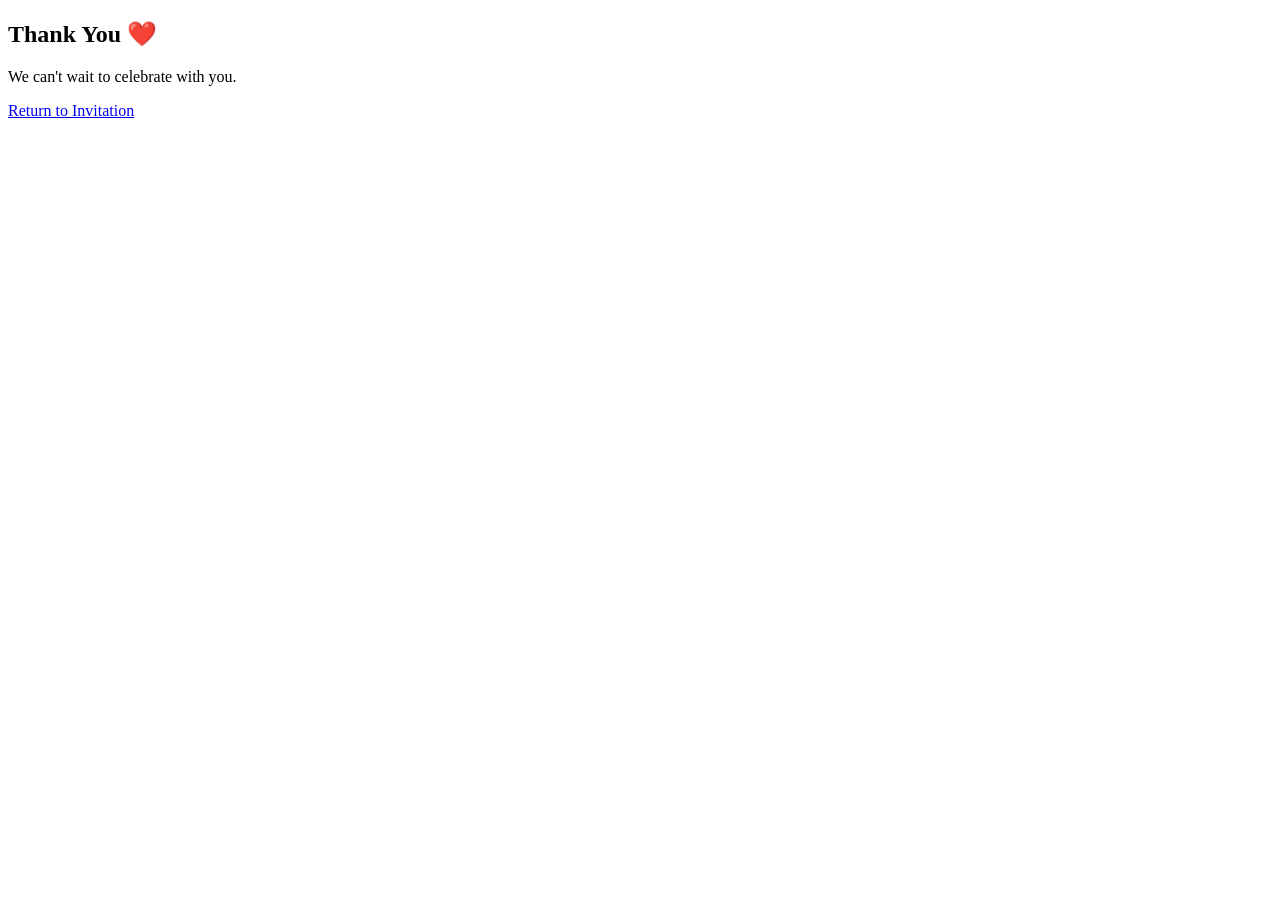
==== success/index.html @ 81eb7aa1 "Form update" ====
<!DOCTYPE html>

<html>

<head>

<meta charset="UTF-8">

<title>Thank You</title>

<link rel="stylesheet" href="assets/css/style.css">

</head>

<body>

<header>

<h2>Thank You ❤️</h2>

<p class="date">

We can't wait to celebrate with you.

</p>

<a href="index.html">

Return to Invitation

</a>

</header>

</body>

</html>
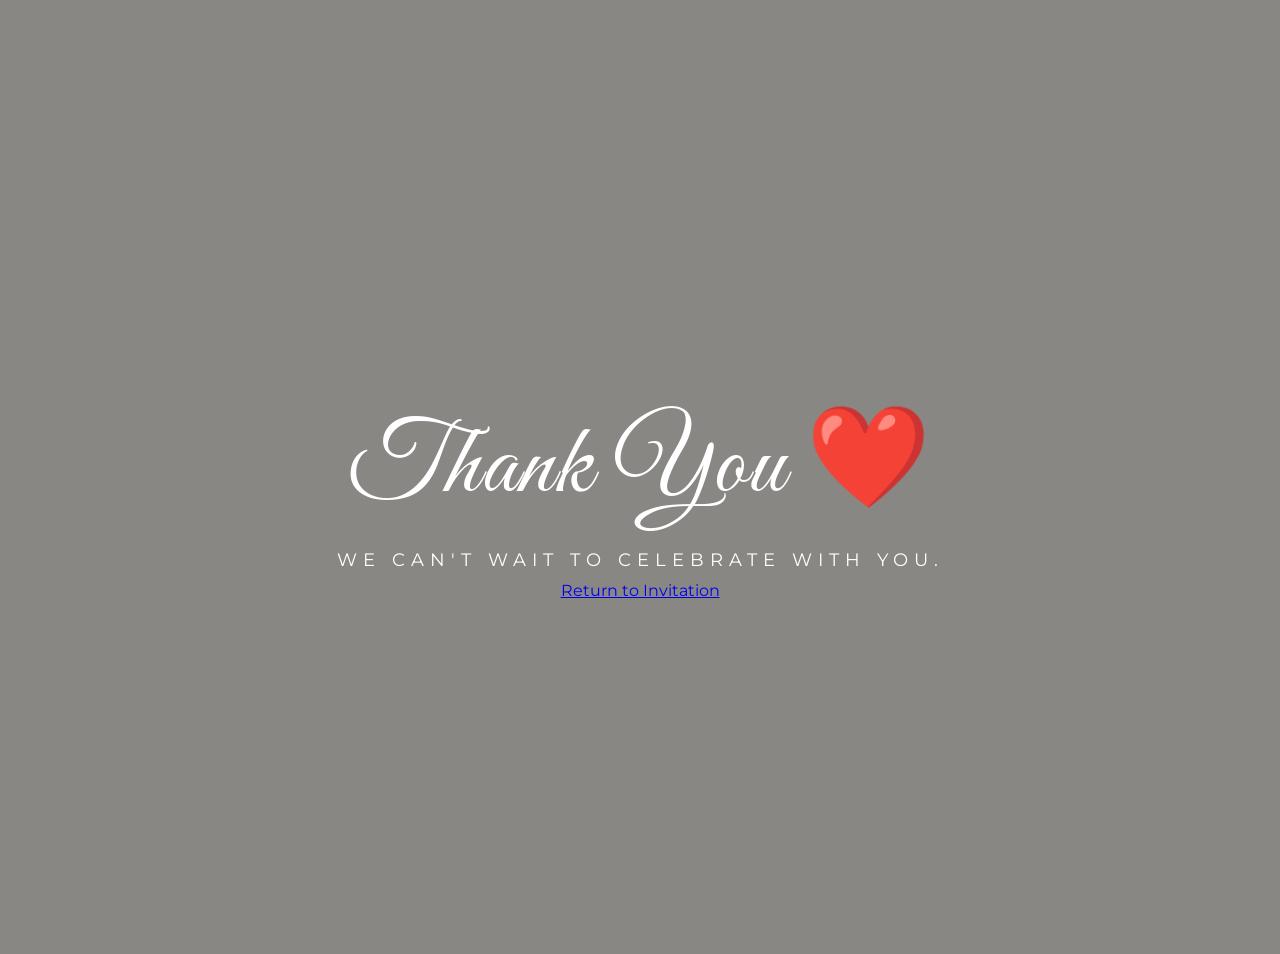
==== commit 8e591062: "Polish mobile layout and update thank you page" ====
--- a/success/index.html
+++ b/success/index.html
@@ -4,11 +4,24 @@
 
 <head>
 
-<meta charset="UTF-8">
+<head>
 
-<title>Thank You</title>
+    <meta charset="UTF-8">
 
-<link rel="stylesheet" href="assets/css/style.css">
+    <meta name="viewport" content="width=device-width, initial-scale=1.0">
+
+    <title>Thank You | Bryan & Nilssie</title>
+
+    <!-- Google Fonts -->
+    <link rel="preconnect" href="https://fonts.googleapis.com">
+    <link rel="preconnect" href="https://fonts.gstatic.com" crossorigin>
+
+    <link href="https://fonts.googleapis.com/css2?family=Cormorant+Garamond:wght@400;500;600;700&family=Great+Vibes&family=Montserrat:wght@300;400;500;600;700&display=swap" rel="stylesheet">
+
+    <!-- Main Website Styles -->
+    <link rel="stylesheet" href="../assets/css/style.css">
+
+</head>
 
 </head>
 
--- a/assets/css/style.css
+++ b/assets/css/style.css
@@ -0,0 +1,1537 @@
+/* =====================================================
+   BRYAN & NILSSIE WEDDING WEBSITE
+   STYLE SHEET
+===================================================== */
+
+
+/* =====================================================
+   RESET
+===================================================== */
+
+*{
+    margin:0;
+    padding:0;
+    box-sizing:border-box;
+}
+
+html{
+    scroll-behavior:smooth;
+}
+
+
+/* =====================================================
+   COLORS
+===================================================== */
+
+:root{
+
+    --primary:#7A1F2B;
+
+    --gold:#C6A15B;
+
+    --cream:#F9F6F1;
+
+    --dark:#2F2F2F;
+
+}
+
+
+/* =====================================================
+   GLOBAL
+===================================================== */
+
+body{
+
+    background:var(--cream);
+
+    color:var(--dark);
+
+    font-family:'Montserrat',sans-serif;
+
+}
+
+section{
+
+    padding:120px 10%;
+
+}
+
+.container{
+
+    max-width:1100px;
+
+    margin:auto;
+
+}
+
+
+/* =====================================================
+   NAVIGATION
+===================================================== */
+
+nav{
+
+    position:fixed;
+
+    top:0;
+
+    left:0;
+
+    width:100%;
+
+    padding:25px 8%;
+
+    display:flex;
+
+    justify-content:space-between;
+
+    align-items:center;
+
+    z-index:999;
+
+}
+
+.logo img {
+    width: 70px;
+    height: auto;
+    display: block;
+}
+
+.logo:hover{
+
+    transform:rotate(-4deg) scale(1.08);
+
+    color:var(--gold);
+
+}
+
+nav ul{
+
+    display:flex;
+
+    gap:40px;
+
+    list-style:none;
+
+}
+
+nav a{
+
+    color:rgb(255, 255, 255);
+
+    text-decoration:none;
+
+    letter-spacing:2px;
+
+    font-size:16px;
+
+    position:relative;
+
+}nav{
+
+    transition:.35s ease;
+
+}
+
+nav.scrolled{
+
+    background:rgba(249,246,241,.92);
+
+    backdrop-filter:blur(14px);
+
+    box-shadow:0 6px 20px rgba(0,0,0,.08);
+
+}
+
+nav.scrolled .logo,
+nav.scrolled a{
+
+    color:var(--primary);
+
+}
+
+/* ==========================
+   NAV UNDERLINE
+========================== */
+
+nav a::after{
+
+    content:"";
+
+    position:absolute;
+
+    left:0;
+
+    bottom:-8px;
+
+    width:0;
+
+    height:2px;
+
+    background:var(--gold);
+
+    transition:width .35s ease;
+
+}
+
+nav a:hover::after,
+
+nav a.active::after{
+
+    width:100%;
+
+}
+
+
+
+/* =====================================================
+   HERO
+===================================================== */
+
+header{
+    height:106vh;
+
+    display:flex;
+
+    flex-direction:column;
+
+    justify-content:center;
+
+    align-items:center;
+
+    text-align:center 50%;
+
+    gap:10px;
+
+    padding-top:60px;
+
+    box-sizing:border-box;
+
+    background:
+        linear-gradient(rgba(0,0,0,.45),rgba(0,0,0,.45)),
+        url("../images/hero.jpg");
+
+    background-size:cover;
+
+    background-position:center 30%;
+
+    color:white;
+
+}
+
+h2{
+
+    font-family:'Great Vibes',cursive;
+
+    font-size:100px;
+
+    font-weight:400;
+
+    letter-spacing:2px;
+
+    line-height:1.1;
+
+}
+
+header span{
+
+    color:var(--gold);
+
+    font-size:52px;
+
+}
+
+.date{
+
+    margin-top:15px;
+
+    letter-spacing:6px;
+
+    text-transform:uppercase;
+
+    font-size:18px;
+
+}
+
+
+/* =====================================================
+   COUNTDOWN
+===================================================== */
+
+.countdown{
+
+    display:flex;
+
+    justify-content:center;
+
+    gap:25px;
+
+    margin-top:45px;
+
+    flex-wrap:wrap;
+
+}
+
+.time{
+
+    width:110px;
+
+    height:110px;
+
+    background:rgba(255,255,255,.15);
+
+    backdrop-filter:blur(10px);
+
+    border:1px solid rgba(255,255,255,.25);
+
+    border-radius:20px;
+
+    display:flex;
+
+    flex-direction:column;
+
+    justify-content:center;
+
+    align-items:center;
+
+}
+
+.time span{
+
+    font-size:40px;
+
+    font-weight:700;
+
+    color:white;
+
+}
+
+.time small{
+
+    margin-top:8px;
+
+    font-size:12px;
+
+    letter-spacing:3px;
+
+    text-transform:uppercase;
+
+}
+
+
+/* =====================================================
+   SCROLL INDICATOR
+===================================================== */
+
+.scroll-down{
+
+    margin-top:60px;
+
+    font-size:38px;
+
+    animation:bounce 2s infinite;
+
+}
+
+
+/* =====================================================
+   OUR STORY
+===================================================== */
+
+h3{
+
+    font-family:'Cormorant Garamond',serif;
+
+    font-size:60px;
+
+    color:var(--primary);
+
+    text-align:center;
+
+    margin-bottom:25px;
+
+}
+
+.our-story p{
+
+    max-width:700px;
+
+    margin:auto;
+
+    text-align:center;
+
+    font-size:20px;
+
+    line-height:1.8;
+
+}
+
+
+/* =====================================================
+   ANIMATIONS
+===================================================== */
+
+@keyframes bounce{
+
+    0%,20%,50%,80%,100%{
+
+        transform:translateY(0);
+
+    }
+
+    40%{
+
+        transform:translateY(-12px);
+
+    }
+
+    60%{
+
+        transform:translateY(-6px);
+
+    }
+
+}
+
+/* =====================================================
+   TIMELINE
+===================================================== */
+
+.timeline{
+
+    max-width:700px;
+
+    margin:80px auto 0;
+
+    display:flex;
+
+    flex-direction:column;
+
+    gap:60px;
+
+}
+
+.timeline-item{
+
+    text-align:center;
+
+}
+
+.circle{
+
+    width:90px;
+
+    height:90px;
+
+    margin:auto;
+
+    border-radius:50%;
+
+    background:var(--primary);
+
+    color:white;
+
+    display:flex;
+
+    justify-content:center;
+
+    align-items:center;
+
+    font-size:40px;
+
+    margin-bottom:20px;
+
+    box-shadow:0 10px 25px rgba(0,0,0,.15);
+
+}
+
+.timeline-item h4{
+
+    font-family:'Cormorant Garamond', serif;
+
+    font-size:36px;
+
+    color:var(--primary);
+
+    margin-bottom:10px;
+
+}
+
+.timeline-item p{
+
+    font-size:18px;
+
+    color:#666;
+
+    line-height:1.7;
+
+}
+
+/* =====================================================
+   WEDDING DETAILS
+===================================================== */
+
+.details{
+
+    background:white;
+
+
+}
+
+.details-grid{
+
+    display:grid;
+
+    grid-template-columns:repeat(auto-fit,minmax(250px,1fr));
+
+    gap:30px;
+
+    margin-top:60px;
+
+}
+
+.detail-card{
+    transition:.35s;
+
+    background:var(--cream);
+
+    padding:40px;
+
+    border-radius:20px;
+
+    text-align:center;
+
+    box-shadow:0 10px 30px rgba(0,0,0,.08);
+
+
+}
+
+.detail-card:hover{
+
+    transform:translateY(-8px);
+
+}
+
+.detail-card h4{
+
+    font-family:'Cormorant Garamond',serif;
+
+    color:var(--primary);
+
+    font-size:30px;
+
+    margin-bottom:15px;
+
+}
+
+.detail-card p{
+
+    line-height:1.8;
+
+}
+/* =====================================================
+   SECTION DIVIDER
+===================================================== */
+
+.section-divider{
+
+    display:flex;
+
+    justify-content:center;
+
+    align-items:center;
+
+    padding:40px 0;
+
+    background:var(--cream);
+
+    transition:.5s ease;
+
+}
+
+.section-divider:hover{
+
+    transform:rotate(-6deg) scale(1.08);
+
+}
+
+.section-divider span{
+
+    font-size:42px;
+
+    color:var(--gold);
+
+}
+.section-photo{
+
+    width:100%;
+
+    height:500px;
+
+    object-fit:cover;
+
+    border-radius:28px;
+
+    box-shadow:0 20px 50px rgba(0,0,0,.12);
+
+}
+@keyframes heroZoom{
+
+    from{
+
+        background-size:100%;
+
+    }
+
+    to{
+
+        background-size:108%;
+
+    }
+
+}
+
+header{
+
+    animation:heroZoom 12s ease-in-out forwards;
+
+}
+/* =====================================================
+   VENUE
+===================================================== */
+
+.venue{
+
+    background:var(--cream);
+    background-position:center top;
+
+}
+
+.venue-card{
+    transition:.35s;
+
+    background:white;
+
+    padding:50px;
+
+    border-radius:24px;
+
+    text-align:center;
+
+    box-shadow:0 15px 35px rgba(0,0,0,.08);
+
+}
+
+.venue-card h4{
+
+    font-family:'Cormorant Garamond',serif;
+
+    color:var(--primary);
+
+    font-size:32px;
+
+    margin-bottom:10px;
+
+}
+
+.venue-card p{
+
+    line-height:1.8;
+
+}
+/* =====================================================
+   WEDDING TIMELINE
+===================================================== */
+
+.schedule{
+
+    background:white;
+
+}
+
+.schedule-list{
+
+    margin-top:60px;
+
+    display:flex;
+
+    flex-direction:column;
+
+    gap:30px;
+
+}
+
+.schedule-item{
+
+    display:grid;
+
+    grid-template-columns:180px 1fr;
+
+    gap:30px;
+
+    align-items:center;
+
+}
+
+.schedule-time{
+
+    width:180px;
+
+    margin:auto;
+
+}
+
+.schedule-time{
+
+    background:var(--primary);
+
+    color:white;
+
+    padding:18px;
+
+    border-radius:15px;
+
+    text-align:center;
+
+    font-weight:600;
+
+    letter-spacing:1px;
+
+}
+
+.schedule-content{
+
+    background:var(--cream);
+
+    padding:28px;
+
+    border-radius:18px;
+
+    box-shadow:0 10px 25px rgba(0,0,0,.06);
+
+}
+
+.schedule-content h4{
+
+    font-family:'Cormorant Garamond',serif;
+
+    color:var(--primary);
+
+    font-size:30px;
+
+    margin-bottom:8px;
+
+}
+
+.schedule-content p{
+
+    line-height:1.7;
+
+}
+/* =====================================================
+   MAPS
+===================================================== */
+
+.maps{
+
+    background:white;
+
+}
+
+.maps-subtitle{
+
+    text-align:center;
+
+    max-width:650px;
+
+    margin:20px auto 60px;
+
+    font-size:20px;
+
+    line-height:1.8;
+
+}
+
+.maps-grid{
+
+    display:grid;
+
+    grid-template-columns:repeat(auto-fit,minmax(320px,1fr));
+
+    gap:35px;
+
+}
+
+.map-card{
+    transition:.35s;
+
+    background:var(--cream);
+
+    padding:45px;
+
+    border-radius:24px;
+
+    text-align:center;
+
+    box-shadow:0 12px 30px rgba(0,0,0,.06);
+
+}
+
+.map-card h4{
+
+    color:var(--primary);
+
+    font-size:34px;
+
+    margin-bottom:20px;
+
+}
+
+.map-card p{
+
+    margin-bottom:35px;
+
+    line-height:1.8;
+
+}
+
+.map-button{
+
+    display:inline-block;
+
+    background:var(--primary);
+
+    color:white;
+
+    text-decoration:none;
+
+    padding:15px 30px;
+
+    border-radius:50px;
+
+    transition:.3s;
+
+    box-shadow:0 12px 25px rgba(122,31,43,.25);
+
+}
+
+.map-button:hover{
+
+    background:var(--gold);
+
+    transform:translateY(-5px) scale(1.03);
+
+    box-shadow:0 10px 25px rgba(198,161,91,.35);
+
+}
+/* =====================================================
+   GALLERY
+===================================================== */
+
+.gallery{
+
+    background:var(--cream);
+
+}
+
+.gallery-subtitle{
+
+    text-align:center;
+
+    max-width:700px;
+
+    margin:20px auto 60px;
+
+    font-size:20px;
+
+    line-height:1.8;
+
+}
+
+.gallery-grid{
+
+    columns:3 280px;
+
+    column-gap:20px;
+
+}
+
+.gallery-grid img{
+
+    width:100%;
+
+    margin-bottom:20px;
+
+    border-radius:20px;
+
+    display:block;
+
+    transition:.35s;
+
+    cursor:pointer;
+
+    box-shadow:0 10px 30px rgba(0,0,0,.08);
+
+}
+
+.gallery-grid img:hover{
+
+     transform:translateY(-6px) scale(1.04);
+
+    box-shadow:0 25px 50px rgba(0,0,0,.20);
+
+}
+/* =====================================================
+   RSVP
+===================================================== */
+
+.rsvp{
+
+    background:white;
+
+}
+
+.rsvp-subtitle{
+
+    text-align:center;
+
+    max-width:700px;
+
+    margin:20px auto 60px;
+
+    font-size:20px;
+
+    line-height:1.8;
+
+}
+
+.rsvp-form{
+
+    max-width:700px;
+
+    margin:auto;
+
+    display:flex;
+
+    flex-direction:column;
+
+    gap:20px;
+
+}
+
+.rsvp-form input,
+.rsvp-form select,
+.rsvp-form textarea{
+
+    padding:18px;
+
+    border:1px solid #ddd;
+
+    border-radius:15px;
+
+    font-family:inherit;
+
+    font-size:18px;
+
+}
+
+.rsvp-form button{
+
+    background:var(--primary);
+
+    color:white;
+
+    border:none;
+
+    padding:18px;
+
+    border-radius:50px;
+
+    cursor:pointer;
+
+    transition:.3s;
+
+}
+
+.rsvp-form button:hover{
+
+    background:var(--gold);
+
+}
+/* =====================================================
+   LOVE QUOTE
+===================================================== */
+
+.love-quote{
+
+    background:white;
+
+    padding:90px 10%;
+
+}
+
+.love-quote p{
+
+    max-width:900px;
+
+    margin:auto;
+
+    text-align:center;
+
+    font-size:38px;
+
+    font-style:italic;
+
+    color:var(--primary);
+
+    line-height:1.8;
+
+}
+.mistletoe-divider{
+
+    text-align:center;
+
+    color:var(--gold);
+
+    font-size:40px;
+
+    margin-bottom:30px;
+
+}
+
+/* =====================================================
+   SCROLL ANIMATION
+===================================================== */
+
+.fade{
+
+    opacity:0;
+
+    transform:translateY(60px);
+
+    transition:all .9s ease;
+
+}
+
+.fade.show{
+
+    opacity:1;
+
+    transform:translateY(0);
+
+}
+/* ===================================
+   GALLERY HOVER
+=================================== */
+
+.gallery-grid img{
+
+    transition:transform .4s ease,
+               box-shadow .4s ease;
+
+    cursor:pointer;
+
+}
+
+.gallery-grid img:hover{
+
+    transform:scale(1.04);
+
+    box-shadow:0 20px 45px rgba(0,0,0,.20);
+
+}
+/* ===================================
+   FOOTER
+=================================== */
+
+footer{
+
+    background:#2F2F2F;
+    color:white;
+    text-align:center;
+    padding:60px 20px;
+
+}
+
+.footer-logo{
+
+    width:90px;
+    height:auto;
+
+    display:block;
+
+    margin:0 auto;
+
+}
+
+footer p{
+
+    font-size:34px;
+    color:var(--gold);
+
+}
+
+footer span{
+
+    display:block;
+    margin-top:15px;
+    letter-spacing:4px;
+    font-size:14px;
+
+}
+/* ==========================
+   LIGHTBOX
+========================== */
+
+.lightbox{
+
+    position:fixed;
+
+    inset:0;
+
+    background:rgba(0,0,0,.92);
+
+    display:none;
+
+    justify-content:center;
+
+    align-items:center;
+
+    z-index:9999;
+
+}
+
+.lightbox img{
+
+    max-width:90%;
+
+    max-height:85%;
+
+    border-radius:15px;
+
+}
+
+.lightbox.active{
+
+    display:flex;
+
+}
+
+.close{
+
+    position:absolute;
+
+    top:40px;
+
+    right:50px;
+
+    font-size:45px;
+
+    color:white;
+
+    cursor:pointer;
+
+}
+.prev,
+.next{
+
+    position:absolute;
+
+    top:50%;
+
+    transform:translateY(-50%);
+
+    color:white;
+
+    font-size:50px;
+
+    cursor:pointer;
+
+    user-select:none;
+
+    padding:20px;
+
+}
+
+.prev{
+
+    left:30px;
+
+}
+
+.next{
+
+    right:30px;
+
+}
+
+.prev:hover,
+.next:hover{
+
+    color:var(--gold);
+
+}
+
+/* ==========================
+   SCROLLBAR
+========================== */
+
+::-webkit-scrollbar{
+
+    width:10px;
+
+}
+
+::-webkit-scrollbar-track{
+
+    background:var(--cream);
+
+}
+
+::-webkit-scrollbar-thumb{
+
+    background:var(--primary);
+
+    border-radius:10px;
+
+    border:2px solid var(--cream);
+
+}
+
+::-webkit-scrollbar-thumb:hover{
+
+    background:var(--gold);
+
+}
+
+/* ==========================
+   TEXT SELECTION
+========================== */
+
+::selection{
+
+    background:var(--primary);
+
+    color:white;
+
+}
+
+/* =====================================================
+   LOCATION PHOTOS
+===================================================== */
+
+.location-photo {
+
+    width: 100%;
+    height: 280px;
+
+    object-fit: cover;
+
+    display: block;
+
+    border-radius: 0;
+
+}
+
+
+/* =====================================================
+   MOBILE RESPONSIVENESS
+===================================================== */
+
+@media (max-width:768px){
+
+    /* ==========================
+       NAVIGATION
+    ========================== */
+
+    nav{
+
+        padding:15px 16px;
+
+        gap:10px;
+
+    }
+
+    nav ul{
+        width:100%;
+        
+        display:flex;
+        
+        flex-wrap:nowrap;
+        
+        justify-content:flex-start;
+        
+        gap:18px;
+        
+        overflow-x:auto;
+        
+        white-space:nowrap;
+        
+        padding-bottom:5px;
+        
+        scrollbar-width:none;
+        
+        -webkit-overflow-scrolling:touch;
+    }
+
+    nav ul::-webkit-scrollbar{
+
+    display:none;
+
+    }
+
+    .logo{
+
+        font-size:28px;
+
+    }
+
+    nav a.active{
+
+    color:var(--gold);
+
+    font-weight:600;
+
+    }   
+
+    /* ==========================
+       HERO
+    ========================== */
+
+    header{
+
+        padding:40px 20px;
+
+    }
+
+    h2{
+
+        font-size:52px;
+
+    }
+
+    .date{
+
+        font-size:15px;
+        letter-spacing:2px;
+
+    }
+
+    .scroll-down{
+
+        font-size:28px;
+
+    }
+
+    /* ==========================
+       COUNTDOWN
+    ========================== */
+
+    .countdown{
+
+        gap:15px;
+        flex-wrap:wrap;
+        justify-content:center;
+
+    }
+
+    .countdown div{
+     min-width:60px;
+    }
+
+    .time{
+
+        width:80px;
+        height:80px;
+
+    }
+
+    .time span{
+
+        font-size:26px;
+
+    }
+
+    .time small{
+
+        font-size:10px;
+        letter-spacing:1px;
+
+    }
+
+    /* ==========================
+       SECTION TITLES
+    ========================== */
+
+    h3{
+
+        font-size:42px;
+
+    }
+
+    section{
+
+        padding:65px 6%;
+
+    }
+
+    /* ==========================
+   TIMELINE
+    ========================== */
+
+        .schedule-list{
+
+    gap:25px;
+
+        }
+
+        .schedule-item{
+
+        grid-template-columns:1fr;
+
+        gap:15px;
+
+        width:100%;
+
+        }
+
+        .schedule-time{
+        
+        order:2;
+
+        width:100%;
+
+        box-sizing:border-box;
+
+        }
+
+        .schedule-content{
+
+        order:1;
+
+        width:100%;
+
+        box-sizing:border-box;
+
+        }
+
+    /* ==========================
+       DETAILS
+    ========================== */
+
+    .details-grid{
+
+        grid-template-columns:1fr;
+        gap:20px;
+
+    }
+
+    /* ==========================
+       MAPS
+    ========================== */
+
+    .maps-grid{
+
+        grid-template-columns:1fr;
+        gap:20px;
+
+    }
+
+    .location-photo{
+
+    height:220px;
+
+    }
+
+    /* ==========================
+       GALLERY
+    ========================== */
+
+    .gallery-grid{
+
+        columns:1;
+        column-gap:0;
+
+    }
+
+    .gallery-grid img{
+
+        width:100%;
+        display:block;
+
+    }
+
+    /* ==========================
+       SECTION PHOTOS
+    ========================== */
+
+    .section-photo{
+
+        width:100%;
+        height:auto;
+        display:block;
+
+    }
+
+    /* ==========================
+       RSVP
+    ========================== */
+
+    .rsvp form{
+
+        padding:20px;
+        box-sizing:border-box;
+
+    }
+
+    .rsvp input,
+    .rsvp textarea,
+    .rsvp select{
+        width:100%;
+        box-sizing:border-box;
+        font-size:16px;
+
+    }
+
+    /* ==========================
+       BUTTONS
+    ========================== */
+
+    .map-button{
+
+        width:100%;
+        text-align:center;
+
+    }
+
+    .rsvp button{
+        width:100%;
+        min-height:50px;
+        box-sizing:border-box;
+    }
+
+    /* ==========================
+       FOOTER
+    ========================== */
+
+    footer{
+
+        padding:50px 20px;
+
+    }
+
+    footer p{
+
+        font-size:26px;
+
+    }
+
+    footer span{
+
+        font-size:12px;
+
+        letter-spacing:2px;
+
+    }
+
+}
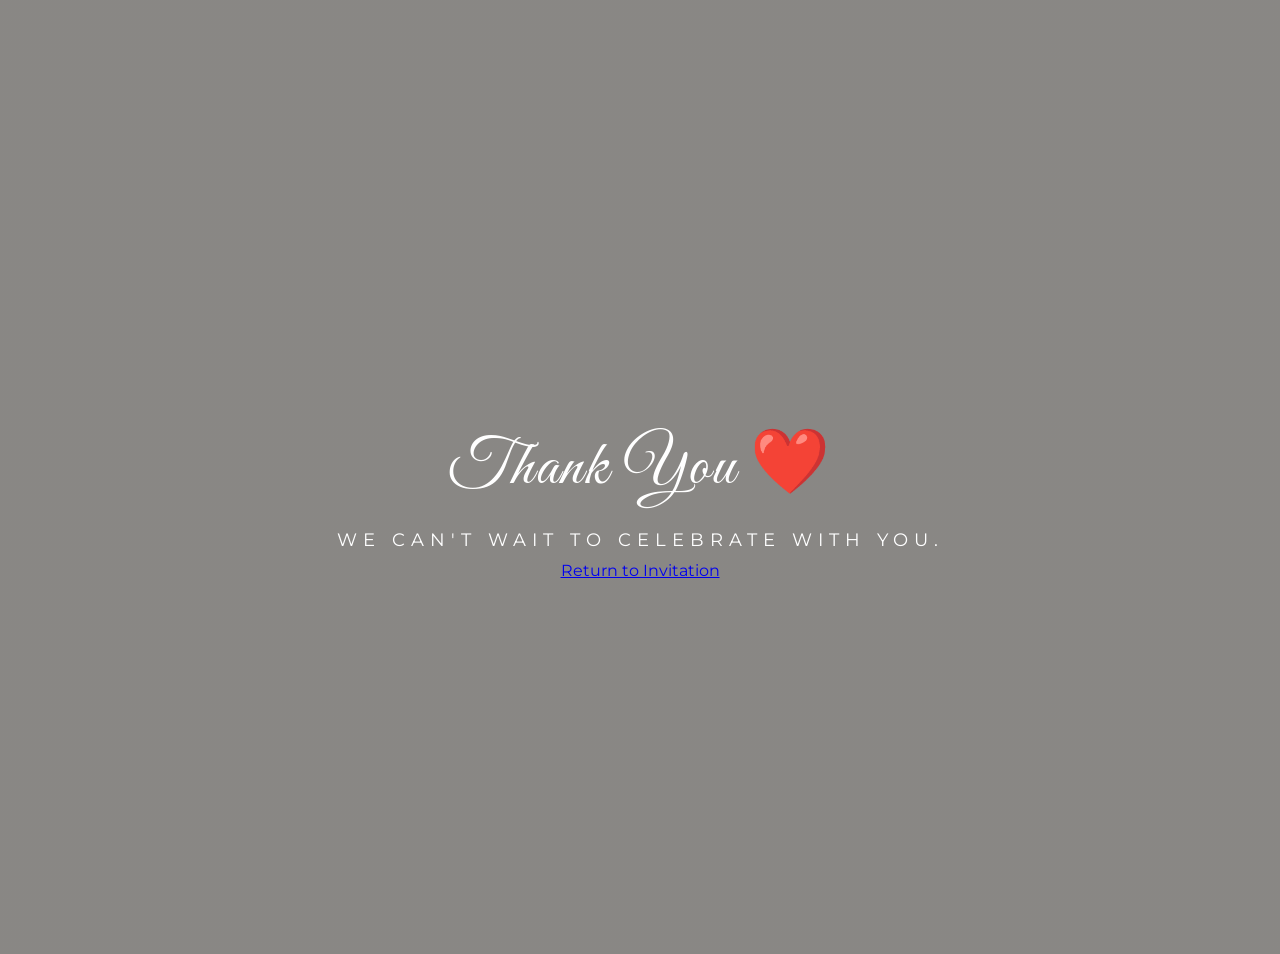
==== commit f8b77e53: "Finalize mobile polish and Thank You page" ====
--- a/success/index.html
+++ b/success/index.html
@@ -1,8 +1,6 @@
 <!DOCTYPE html>
 
 <html>
-
-<head>
 
 <head>
 
@@ -23,13 +21,11 @@
 
 </head>
 
-</head>
-
 <body>
 
 <header>
 
-<h2>Thank You ❤️</h2>
+<h2 class="thank-you-title">Thank You ❤️</h2>
 
 <p class="date">
 
--- a/assets/css/style.css
+++ b/assets/css/style.css
@@ -957,6 +957,10 @@
 
     background:var(--gold);
 
+}
+
+.thank-you-title{
+    font-size:64px;
 }
 /* =====================================================
    LOVE QUOTE
@@ -1493,6 +1497,11 @@
 
     }
 
+    .thank-you-title{
+    font-size:64px;
+    
+    }
+
     /* ==========================
        BUTTONS
     ========================== */
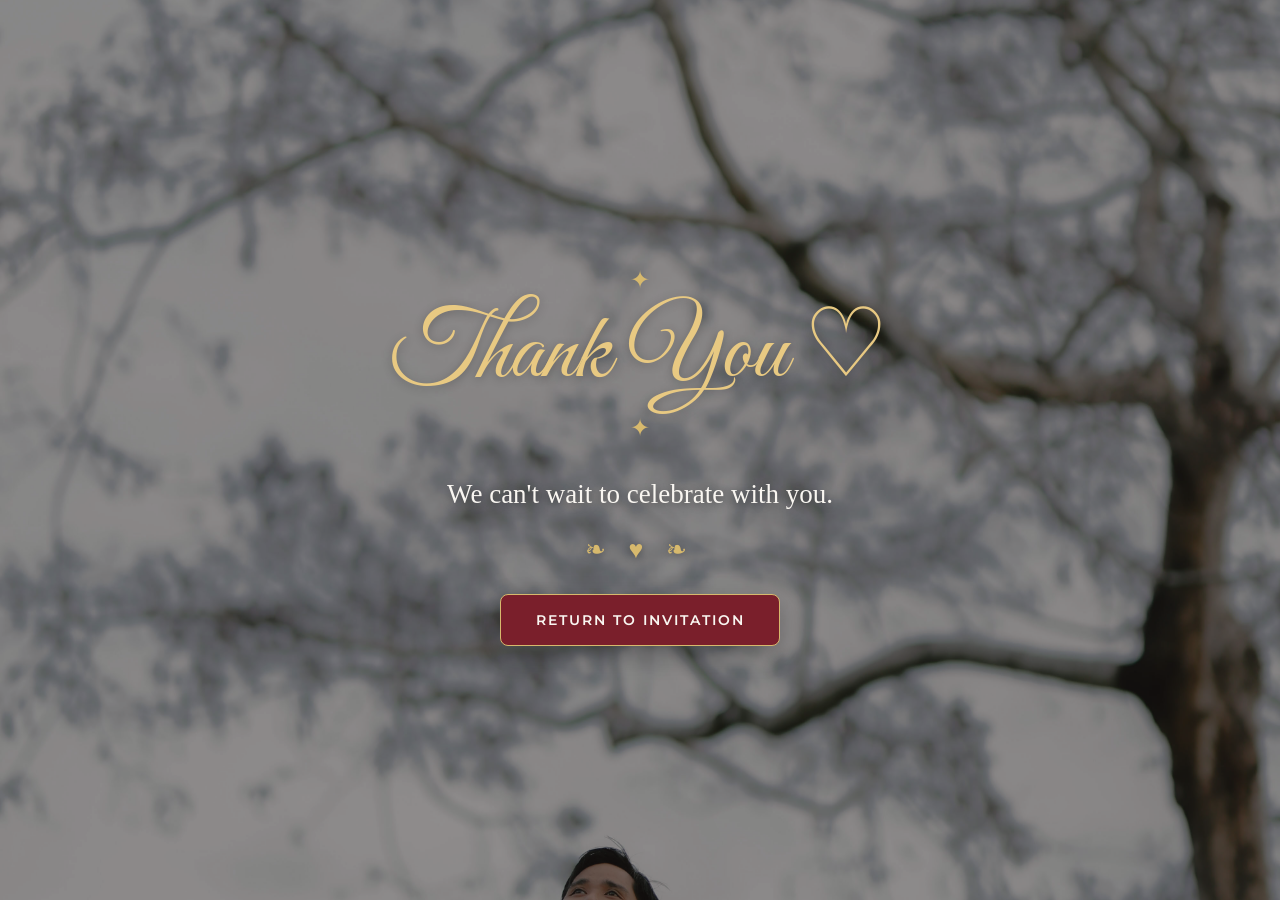
==== commit e559441d: "Update RSVP success page design" ====
--- a/success/index.html
+++ b/success/index.html
@@ -1,6 +1,5 @@
 <!DOCTYPE html>
-
-<html>
+<html lang="en">
 
 <head>
 
@@ -23,23 +22,35 @@
 
 <body>
 
-<header>
+    <main class="success-page">
 
-<h2 class="thank-you-title">Thank You ❤️</h2>
+        <div class="success-overlay"></div>
 
-<p class="date">
+        <section class="success-content">
 
-We can't wait to celebrate with you.
+            <div class="success-divider">✦</div>
 
-</p>
+            <h1 class="thank-you-title">
+                Thank You <span>♡</span>
+            </h1>
 
-<a href="index.html">
+            <div class="success-divider">✦</div>
 
-Return to Invitation
+            <p class="success-message">
+                We can't wait to celebrate with you.
+            </p>
 
-</a>
+            <div class="success-heart-divider">
+                ❧ ♥ ❧
+            </div>
 
-</header>
+            <a href="../index.html" class="success-button">
+                Return to Invitation
+            </a>
+
+        </section>
+
+    </main>
 
 </body>
 
--- a/assets/css/style.css
+++ b/assets/css/style.css
@@ -1543,4 +1543,214 @@
 
     }
 
+}
+/* =========================================
+   SUCCESS / THANK YOU PAGE
+========================================= */
+
+.success-page{
+    position:relative;
+    min-height:100vh;
+    min-height:100svh;
+
+    display:flex;
+    align-items:center;
+    justify-content:center;
+
+    padding:60px 20px;
+
+    background-image:url("../images/success.jpg");
+    background-size:cover;
+    background-position:center center;
+    background-repeat:no-repeat;
+
+    overflow:hidden;
+}
+
+.success-overlay{
+    position:absolute;
+    inset:0;
+
+    background:rgba(35, 29, 27, 0.48);
+
+    z-index:1;
+}
+
+.success-content{
+    position:relative;
+    z-index:2;
+
+    width:min(850px, 100%);
+
+    text-align:center;
+
+    color:#F9F6F1;
+
+    display:flex;
+    flex-direction:column;
+    align-items:center;
+}
+
+.thank-you-title{
+    margin:0;
+
+    font-family:"Great Vibes", cursive;
+
+    font-size:96px;
+    font-weight:400;
+    line-height:1;
+
+    color:#E8C982;
+
+    text-shadow:
+        0 2px 10px rgba(0,0,0,0.25);
+}
+
+.thank-you-title span{
+    font-family:"Great Vibes", cursive;
+}
+
+.success-divider{
+    margin:12px 0;
+
+    font-family:"Cormorant Garamond", serif;
+
+    font-size:24px;
+
+    color:#D7B96D;
+}
+
+.success-message{
+    margin:22px 0 14px;
+
+    font-family:"Cormorant Garamond", serif;
+
+    font-size:27px;
+    font-weight:500;
+
+    line-height:1.4;
+
+    color:#F9F6F1;
+
+    text-shadow:
+        0 2px 8px rgba(0,0,0,0.35);
+}
+
+.success-heart-divider{
+    margin:8px 0 30px;
+
+    font-family:"Cormorant Garamond", serif;
+
+    font-size:25px;
+    letter-spacing:8px;
+
+    color:#D7B96D;
+
+    text-shadow:
+        0 2px 8px rgba(0,0,0,0.3);
+}
+
+.success-button{
+    display:inline-flex;
+    align-items:center;
+    justify-content:center;
+
+    min-width:280px;
+
+    padding:16px 28px;
+
+    border:1px solid #D7B96D;
+    border-radius:8px;
+
+    background:#7A1F2B;
+
+    color:#F9F6F1;
+
+    font-family:"Montserrat", sans-serif;
+
+    font-size:14px;
+    font-weight:600;
+
+    letter-spacing:2px;
+    text-transform:uppercase;
+
+    text-decoration:none;
+
+    box-shadow:
+        0 8px 25px rgba(0,0,0,0.25);
+
+    transition:
+        transform 0.25s ease,
+        background 0.25s ease,
+        box-shadow 0.25s ease;
+}
+
+.success-button:hover{
+    background:#651923;
+
+    transform:translateY(-2px);
+
+    box-shadow:
+        0 12px 30px rgba(0,0,0,0.3);
+}
+
+
+/* =========================================
+   SUCCESS PAGE — MOBILE
+========================================= */
+
+@media (max-width:768px){
+
+    .success-page{
+        min-height:100svh;
+
+        padding:40px 20px;
+
+        background-position:center center;
+    }
+
+    .success-content{
+    transform:translateY(-75px);
+    }
+
+    .success-overlay{
+        background:rgba(35, 29, 27, 0.52);
+    }
+
+    .thank-you-title{
+        font-size:70px;
+    }
+
+    .success-divider{
+        font-size:20px;
+
+        margin:8px 0;
+    }
+
+    .success-message{
+        max-width:320px;
+
+        margin:18px 0 12px;
+
+        font-size:22px;
+    }
+
+    .success-heart-divider{
+        margin:8px 0 26px;
+
+        font-size:21px;
+
+        letter-spacing:5px;
+    }
+
+    .success-button{
+        width:min(280px, 90%);
+
+        padding:15px 20px;
+
+        font-size:12px;
+
+        letter-spacing:1.5px;
+    }
+
 }
